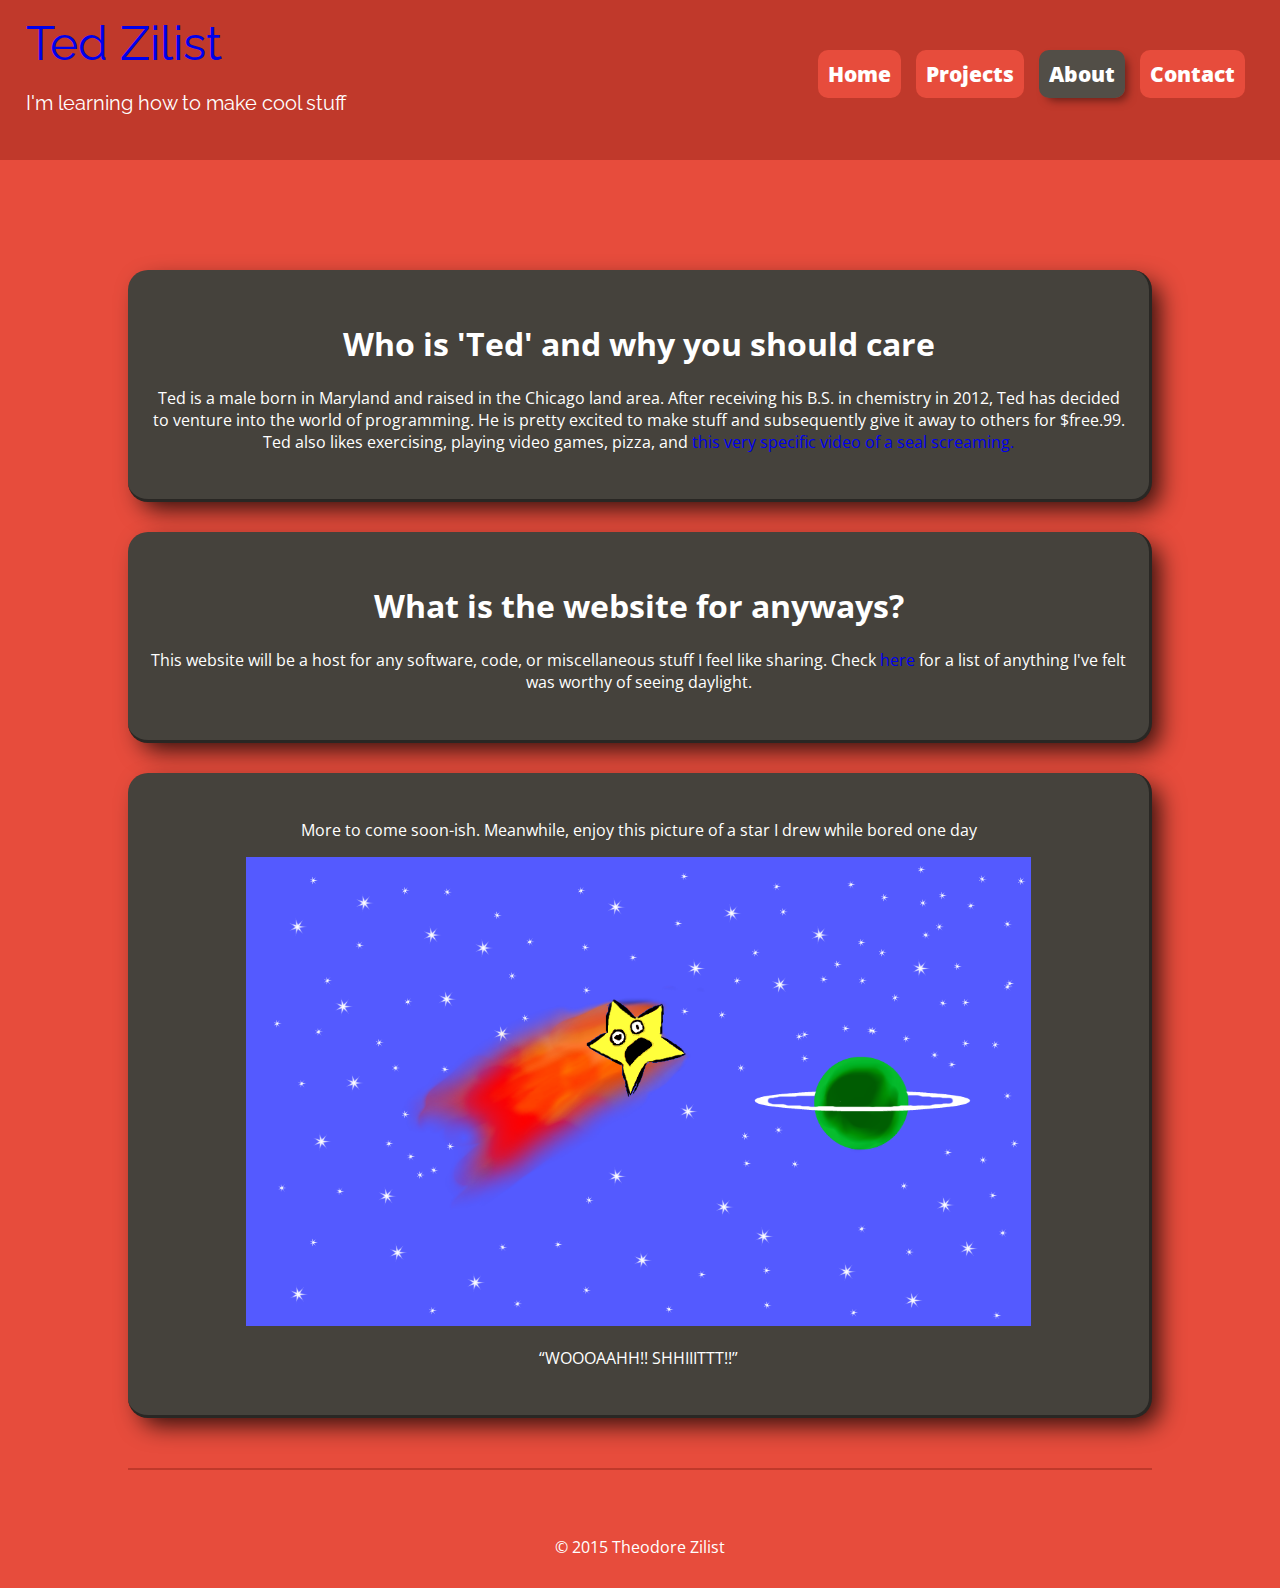
==== about.html @ afb14ad6 "Finalized front page. Almost finished with 'About' section" ====
<!DOCTYPE html>
<html>
<head>
  <meta charset="utf-8">
  <title>Ted Zilist</title>
  <link rel="stylesheet" href="css/normalize.css">
  <link href='https://fonts.googleapis.com/css?family=Open+Sans:400,700|Montserrat:400,700' rel='stylesheet' type='text/css'>
  <link href='http://fonts.googleapis.com/css?family=Raleway:400,700,800,900,500,600,300,200' rel='stylesheet' type='text/css'>
  <link href='https://fonts.googleapis.com/css?family=Pacifico' rel='stylesheet' type='text/css'>
  <link rel="stylesheet" href="css/main.css">
  <meta name="viewport" content="width=device-width, initial-scale=1.0">
</head>
<body>
  <header>
    <div id="headplate">
      <a href="index.html"><h1>Ted Zilist</h1></a>
      <h2>I'm learning how to make cool stuff</h2>
    </div>
    <nav>
      <ul>
        <li><a href="index.html">Home</a></li>
        <li><a href="projects.html">Projects</a></li>
        <li><a href="about.html" class="selected">About</a></li>
        <li><a href="contact.html">Contact</a></li>
      </ul>
    </nav>
  </header>
  <main>
    <div class="window">
      <h1>Who is 'Ted' and why you should care</h1>
      <p>Ted is a male born in Maryland and raised in the Chicago land area. After receiving his B.S. in chemistry in 2012, Ted has decided to venture into the world of programming. He is pretty excited to make stuff and subsequently give it away to others for $free.99. Ted also likes exercising, playing video games, pizza, and <a href="https://youtu.be/B-yUKS3O66A">this very specific video of a seal screaming.</a></p>
    </div>
    <div class="window">
      <h1>What is the website for anyways?</h1>
      <p>This website will be a host for any software, code, or miscellaneous stuff I feel like sharing. Check <a href="projects.html">here</a> for a list of anything I've felt was worthy of seeing daylight.</p>
    </div>
    <div class="window">
      <p>More to come soon-ish. Meanwhile, enjoy this picture of a star I drew while bored one day</p>
      <img src="img/star.png" alt="drawing">
      <p><q>WOOOAAHH!! SHHIIITTT!!</q></p>
    </div>
  </main>
  <footer>
    <p>&copy; 2015 Theodore Zilist</p>
  </footer>
</body>
</html>
---- css/main.css ----
/**************************************************
General
**************************************************/
body {
  font-family:'Open Sans', sans-serif;
}

a {
    text-decoration: none;
}


/**************************************************
Heading
**************************************************/
header{
    width: 100%;
    margin-bottom: 10px;
    padding-bottom: 10px;
}

#headplate {
  width: 100%;
  margin: 0 auto;
}

#headplate a h1{
  font-size: 3em;
  margin: 0 auto 20px;
  padding: 15px 0 0;
}

#headplate h2 {
 font-size: 1.25em;
 margin: 0 auto 30px;
 }

#headplate h1, #headplate h2 {
  font-weight:normal;
  font-family: 'Raleway',sans-serif;
  text-align: center;
}


/**************************************************
Navigation
**************************************************/
nav{
  text-align: center;
  padding: 5px 30px 0 0;
  font-size: .8em;
}

nav ul {
  list-style: none;
  margin: 0;
  padding: 0;
}

nav li {
    display: inline-block;
    margin: 5px;
}

nav a{
  font-weight: 800;
  padding: 10px 10px;
}


/**************************************************
Main
**************************************************/
main{
  margin: 0 auto;
  padding: 0 5%;
  max-width: 80%;
}

#Me {
  text-align: center;
  margin:30px 0 0;
  font-family: 'Raleway',sans-serif;
}

#Me img{
  border-radius: 50%;
  width: 50%;
  max-width: 300px;
  min-width: 200px;
}

#Me h1{
font-size: 2em;
font-weight: normal;
text-align: center;
}

#Me h2{
font-size: 1.25em;
font-weight: normal;
}

.frntpage {
  padding: 10px 20px;
  border-radius: 20px;
  box-shadow: 10px 10px 25px -3px rgba(0, 0, 0, 0.8);
  border-right: 3px solid #292724;
  border-bottom: 3px solid #292724;
}

.frntpage h3 {
  text-align: center;
  font-family: 'Raleway',sans-serif;
  font-size: 1.25em;
}

.frntpage ol {
  margin: 40px 0;
  padding-top: 10px;
  padding-bottom: 10px;
  border-bottom: 2px solid #c0392b;
  border-top: 2px solid #c0392b;
}

.frntpage ol li {
  font-size: .9em;
}

.frntpage #currentideas {
  text-align: justify;
}

.frntpage p {
  text-align: center;
  margin: 0 10%;
  font-size: .9em;
}

#emailaddress {
  margin: 0 auto;
  text-align: center;
}

#cprojects {
  margin-top: 20px;
}

.window {
  border-radius: 20px;
  box-shadow: 10px 10px 25px -3px rgba(0, 0, 0, 0.8);
  border-right: 3px solid #292724;
  border-bottom: 3px solid #292724;
  margin: 30px 0;
  text-align: center;
  padding: 3% 2%;
}

.window img {
  width: 80%;
}

/**************************************************
Footer
**************************************************/
footer {
  margin: 0 auto;
  text-align: center;
  margin-top: 100px;
  margin-bottom: 30px;
  border-top: 2px solid #c0392b;
  width: 80%;
}



/**************************************************
Color
**************************************************/


header{
  background-color: #c0392b;
}

nav{
  background-color: #c0392b;
}

header, #headplate, #headplate a:visited, main, footer{
  color: #fff;
}

nav li a {
  background-color: #e74c3c;
  border-radius: 10px;
  color: #fff;
}

.selected {
  background-color: #524e47;
  color: #fff;
  box-shadow: 5px 5px 10px -3px rgba(0, 0, 0, 0.5)
}


nav li a:hover{
  background-image: none;
  color: #B80000;
  background-color: #ecf0f1;
  border-radius: 10px;
  transition: background-color .2s linear, color 0.2s linear;
  -webkit-transition:background-color .2s linear, color 0.2s linear;
  -moz-transition:color 1s ease;
  -o-transition: color 1s ease;
}

body {
  background-color: #e74c3c;
}

#projects a, #projects a:visited {
  color: #D91E18;
}

#projects a:hover {
  color: #B80000;
}

.frntpage {
  color: #fff;
  background-color: #45423c;
}

.frntpage a {
  color: #e74c3c;
}

.frntpage a:hover {
  color: #B80000;
  background-color: #fff;
  border-radius: 5px;
}

.window {
  background-color: #45423c;
}


/**************************************************
Media Queries
**************************************************/

@media screen and (min-width: 1025px){
  #Me img{
    border-radius: 50%;
    width: 100%;
  }

  header {
    background-color: #c0392b;
    height: 150px;
    margin-bottom: 80px;
  }

  #headplate {
    width: 40%;
    display: block;
    float: left;
  }

  #headplate a h1, #headplate h2 {
    text-align: left;
    margin-left: 5%;
  }

  nav {
    float: right;
    width: 55%;
    display: block;
    text-align: right;
    background-color: transparent;
    margin-top: 50px;
    font-size: 1.3em;
  }

  main {
    clear: both;
    padding-bottom: 20px;
    margin: 0 auto;
    width: 80%;
    overflow: auto;
  }

  #Me {
    display: block;
    float: left;
    width: 30%;
    margin: 6% 3.333% 0 6.6667%;
  }

  #Me h1 {
    margin: 0;
  }

  #info {
    float: left;
    width: 50%;
    margin: 0 6.6667% 15px 3.333%;
  }


  .frntpage h3 {
    font-size: 1.75em;;
  }

  .frntpage ol li {
    font-size: 1.0em;
  }

  .frntpage p {
    font-size: 1.0em;
  }

  .frntpage  #currentideas {
    text-align: center;
  }

  #cprojects {
    float: left;
    width: 50%;
    margin: 0 6.6667% 0 3.333%;
  }

  #Me, #cprojects, #info {
    box-sizing: border-box;
  }

  footer {
    margin-top: 0;
    padding-top: 50px;
    clear: left;
  }



}
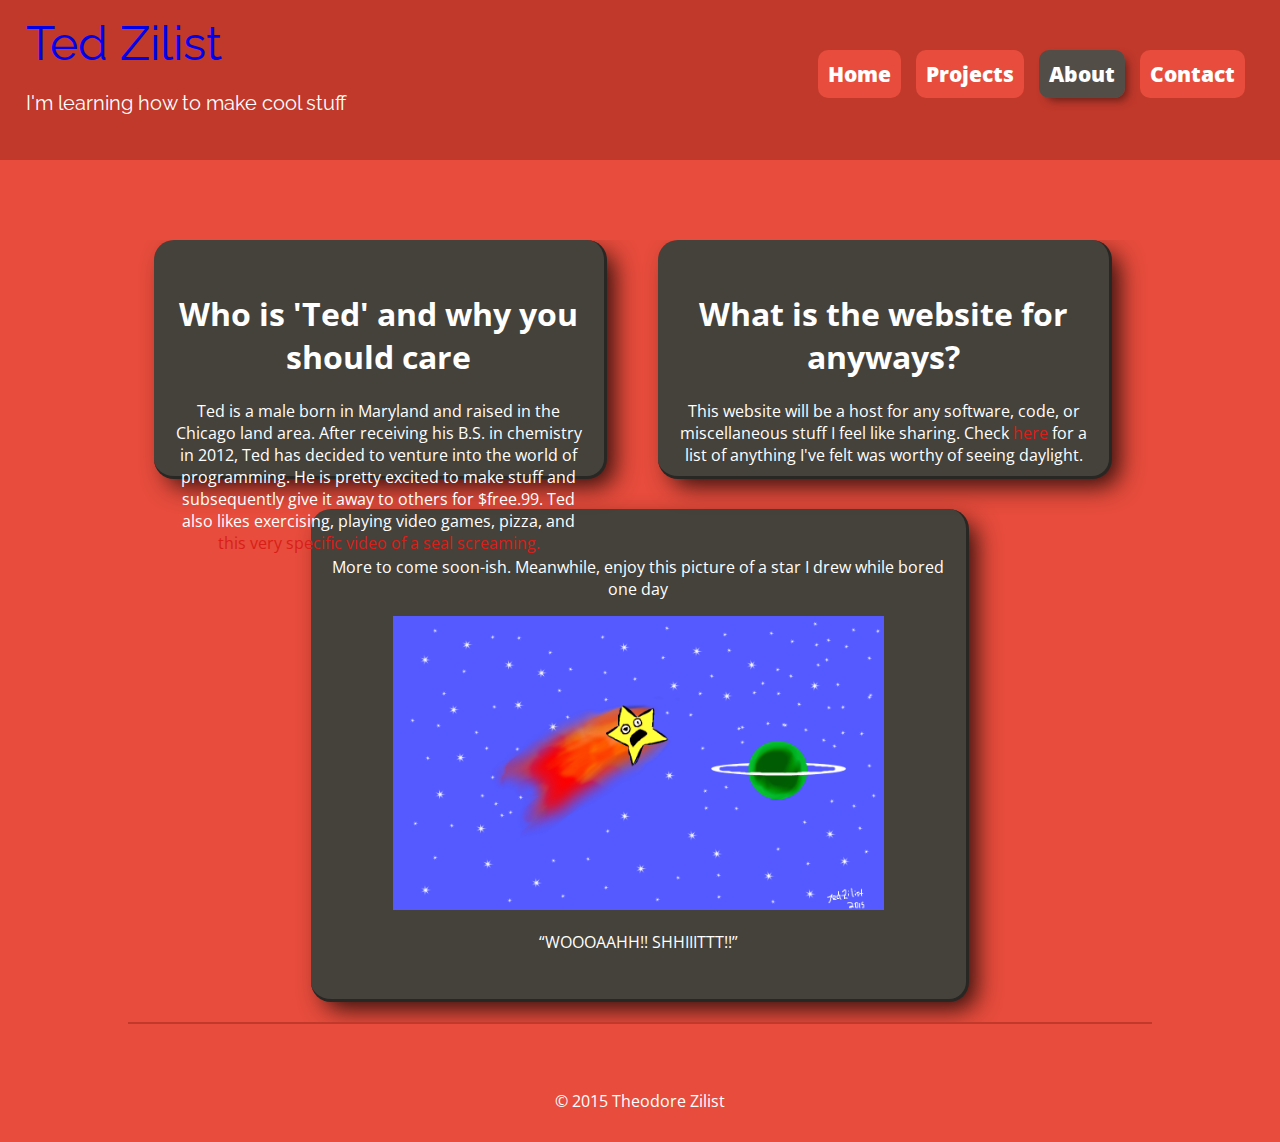
==== commit 5d68e8a1: "finished about page, may need fix w/ IE" ====
--- a/about.html
+++ b/about.html
@@ -26,15 +26,15 @@
     </nav>
   </header>
   <main>
-    <div class="window">
+    <div class="window" id="window1">
       <h1>Who is 'Ted' and why you should care</h1>
       <p>Ted is a male born in Maryland and raised in the Chicago land area. After receiving his B.S. in chemistry in 2012, Ted has decided to venture into the world of programming. He is pretty excited to make stuff and subsequently give it away to others for $free.99. Ted also likes exercising, playing video games, pizza, and <a href="https://youtu.be/B-yUKS3O66A">this very specific video of a seal screaming.</a></p>
     </div>
-    <div class="window">
+    <div class="window" id="window2">
       <h1>What is the website for anyways?</h1>
       <p>This website will be a host for any software, code, or miscellaneous stuff I feel like sharing. Check <a href="projects.html">here</a> for a list of anything I've felt was worthy of seeing daylight.</p>
     </div>
-    <div class="window">
+    <div class="picwindow">
       <p>More to come soon-ish. Meanwhile, enjoy this picture of a star I drew while bored one day</p>
       <img src="img/star.png" alt="drawing">
       <p><q>WOOOAAHH!! SHHIIITTT!!</q></p>
--- a/css/main.css
+++ b/css/main.css
@@ -146,7 +146,7 @@
   margin-top: 20px;
 }
 
-.window {
+.window, .picwindow{
   border-radius: 20px;
   box-shadow: 10px 10px 25px -3px rgba(0, 0, 0, 0.8);
   border-right: 3px solid #292724;
@@ -156,7 +156,7 @@
   padding: 3% 2%;
 }
 
-.window img {
+.picwindow img {
   width: 80%;
 }
 
@@ -242,10 +242,19 @@
   border-radius: 5px;
 }
 
-.window {
+.window, .picwindow {
   background-color: #45423c;
 }
 
+.window a, .window a:visited {
+  color: #D91E18;
+}
+
+.window a:hover {
+  color: #B80000;
+  background-color: #fff;
+  border-radius: 5px;
+}
 
 /**************************************************
 Media Queries
@@ -342,6 +351,20 @@
     clear: left;
   }
 
-
-
-}
+  .window {
+    float: left;
+    width: 40%;
+    height: 175px;
+  }
+
+  #window1, #window2{
+    margin: 0 2.5% 30px 2.5%;
+  }
+
+  .picwindow {
+    clear: left;
+    width: 60%;
+    margin: 0 auto;
+  }
+
+}
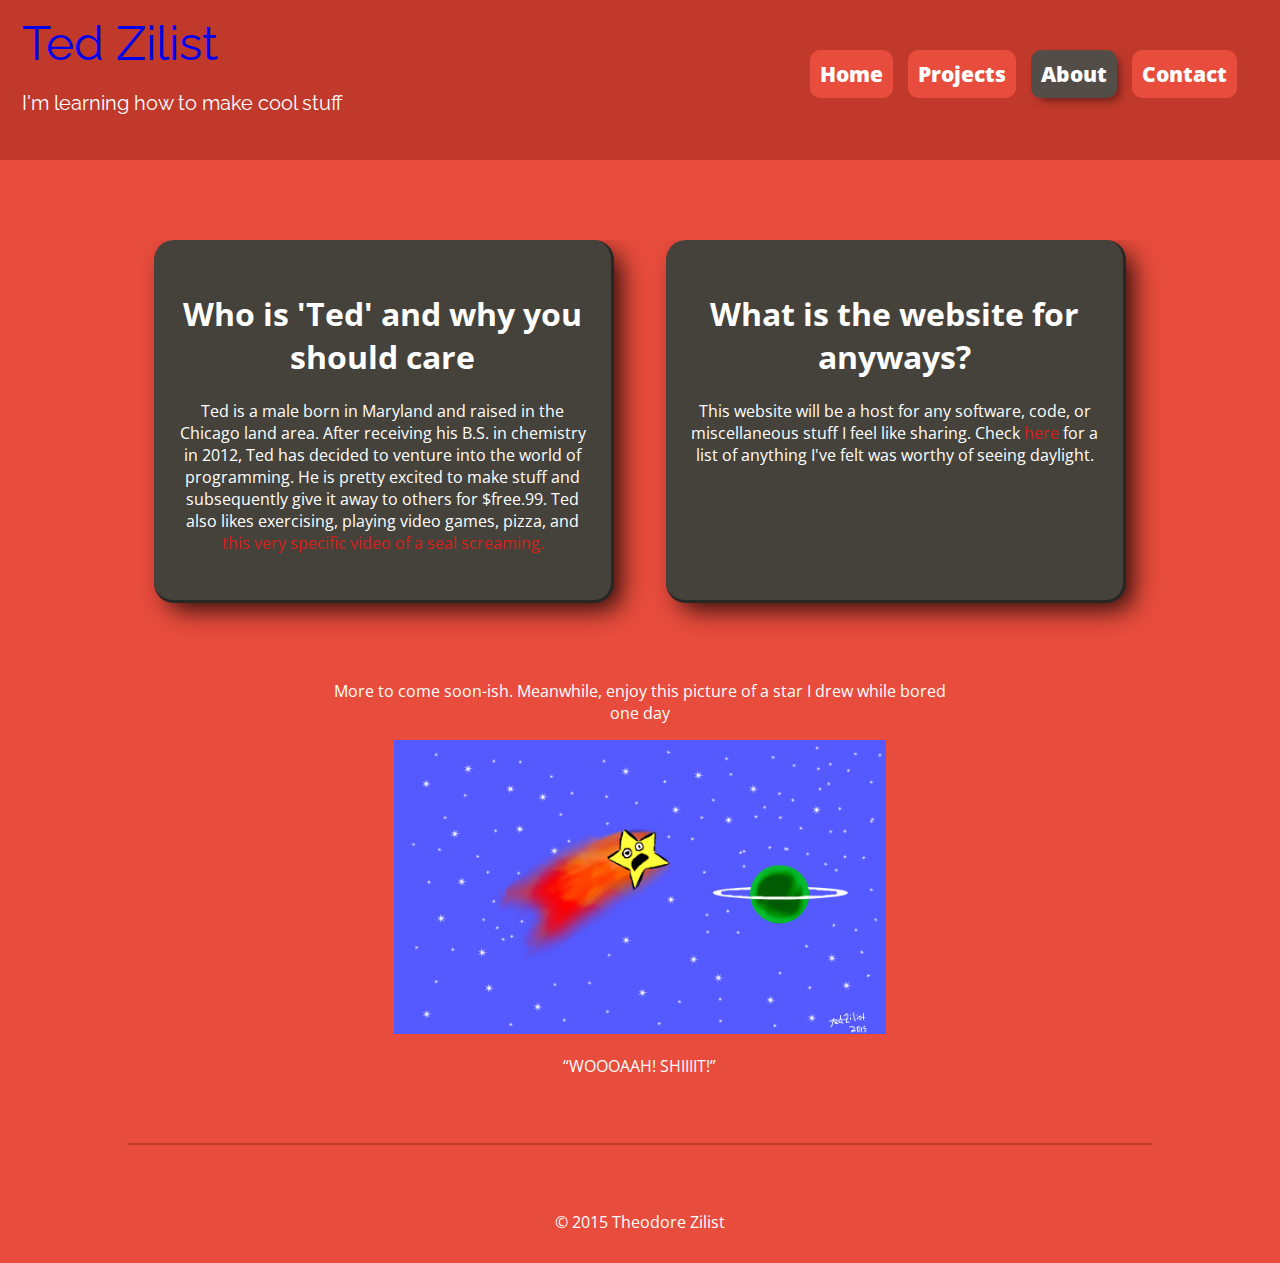
==== commit d5c74a00: "Finalized Website 1.0" ====
--- a/about.html
+++ b/about.html
@@ -26,18 +26,20 @@
     </nav>
   </header>
   <main>
-    <div class="window" id="window1">
-      <h1>Who is 'Ted' and why you should care</h1>
-      <p>Ted is a male born in Maryland and raised in the Chicago land area. After receiving his B.S. in chemistry in 2012, Ted has decided to venture into the world of programming. He is pretty excited to make stuff and subsequently give it away to others for $free.99. Ted also likes exercising, playing video games, pizza, and <a href="https://youtu.be/B-yUKS3O66A">this very specific video of a seal screaming.</a></p>
-    </div>
-    <div class="window" id="window2">
-      <h1>What is the website for anyways?</h1>
-      <p>This website will be a host for any software, code, or miscellaneous stuff I feel like sharing. Check <a href="projects.html">here</a> for a list of anything I've felt was worthy of seeing daylight.</p>
+    <div class="flex">
+      <div class="window" id="window1">
+        <h1>Who is 'Ted' and why you should care</h1>
+        <p>Ted is a male born in Maryland and raised in the Chicago land area. After receiving his B.S. in chemistry in 2012, Ted has decided to venture into the world of programming. He is pretty excited to make stuff and subsequently give it away to others for $free.99. Ted also likes exercising, playing video games, pizza, and <a href="https://youtu.be/B-yUKS3O66A">this very specific video of a seal screaming.</a></p>
+      </div>
+      <div class="window" id="window2">
+        <h1>What is the website for anyways?</h1>
+        <p>This website will be a host for any software, code, or miscellaneous stuff I feel like sharing. Check <a href="projects.html">here</a> for a list of anything I've felt was worthy of seeing daylight.</p>
+      </div>
     </div>
     <div class="picwindow">
       <p>More to come soon-ish. Meanwhile, enjoy this picture of a star I drew while bored one day</p>
       <img src="img/star.png" alt="drawing">
-      <p><q>WOOOAAHH!! SHHIIITTT!!</q></p>
+      <p><q>WOOOAAH! SHIIIIT!</q></p>
     </div>
   </main>
   <footer>
--- a/css/main.css
+++ b/css/main.css
@@ -47,8 +47,8 @@
 **************************************************/
 nav{
   text-align: center;
-  padding: 5px 30px 0 0;
-  font-size: .8em;
+  padding: 5px 0 0;
+  font-size: .7em;
 }
 
 nav ul {
@@ -146,7 +146,12 @@
   margin-top: 20px;
 }
 
-.window, .picwindow{
+/**************************************************
+About
+**************************************************/
+
+
+.window {
   border-radius: 20px;
   box-shadow: 10px 10px 25px -3px rgba(0, 0, 0, 0.8);
   border-right: 3px solid #292724;
@@ -156,8 +161,40 @@
   padding: 3% 2%;
 }
 
+.picwindow{
+  margin: 30px 0;
+  text-align: center;
+  padding: 3% 2%;
+}
+
 .picwindow img {
   width: 80%;
+}
+
+/**************************************************
+Contact
+**************************************************/
+
+#contactstyle {
+  text-align: center;
+  font-size: 0.75em;
+}
+
+#contactstyle ul {
+  list-style: none;
+  padding: 0;
+}
+
+#constactstyle li {
+
+}
+
+#contactstyle img {
+  width: 5%;
+  height: 5%;
+  min-width: 50px;
+  min-height: 50px;
+  margin: 10px 0;
 }
 
 /**************************************************
@@ -209,8 +246,8 @@
   color: #B80000;
   background-color: #ecf0f1;
   border-radius: 10px;
-  transition: background-color .2s linear, color 0.2s linear;
-  -webkit-transition:background-color .2s linear, color 0.2s linear;
+  transition: background-color .2s ease-in-out;
+  -webkit-transition:background-color .2s ease-in-out;
   -moz-transition:color 1s ease;
   -o-transition: color 1s ease;
 }
@@ -242,7 +279,7 @@
   border-radius: 5px;
 }
 
-.window, .picwindow {
+.window {
   background-color: #45423c;
 }
 
@@ -260,6 +297,12 @@
 Media Queries
 **************************************************/
 
+@media screen and (min-width:500px){
+  nav {
+    font-size: 1.3em;
+  }
+}
+
 @media screen and (min-width: 1025px){
   #Me img{
     border-radius: 50%;
@@ -273,7 +316,7 @@
   }
 
   #headplate {
-    width: 40%;
+    width: 35%;
     display: block;
     float: left;
   }
@@ -291,6 +334,7 @@
     background-color: transparent;
     margin-top: 50px;
     font-size: 1.3em;
+    margin-right: 3%;
   }
 
   main {
@@ -351,10 +395,14 @@
     clear: left;
   }
 
+  .flex{
+    display: flex;
+  }
+
   .window {
     float: left;
     width: 40%;
-    height: 175px;
+    flex: 1;
   }
 
   #window1, #window2{
@@ -367,4 +415,26 @@
     margin: 0 auto;
   }
 
-}
+  #projectswindow {
+    display: block;
+    float: none;
+    margin-right: auto;
+    margin-left: auto;
+  }
+
+  #contactstyle ul {
+    margin-top: 50px;
+  }
+
+  #contactstyle li {
+    display: inline-block;
+  }
+
+  #contactstyle img {
+    min-width: 120px;
+    min-height: 120px;
+    margin: 10px 0;
+  }
+
+
+}
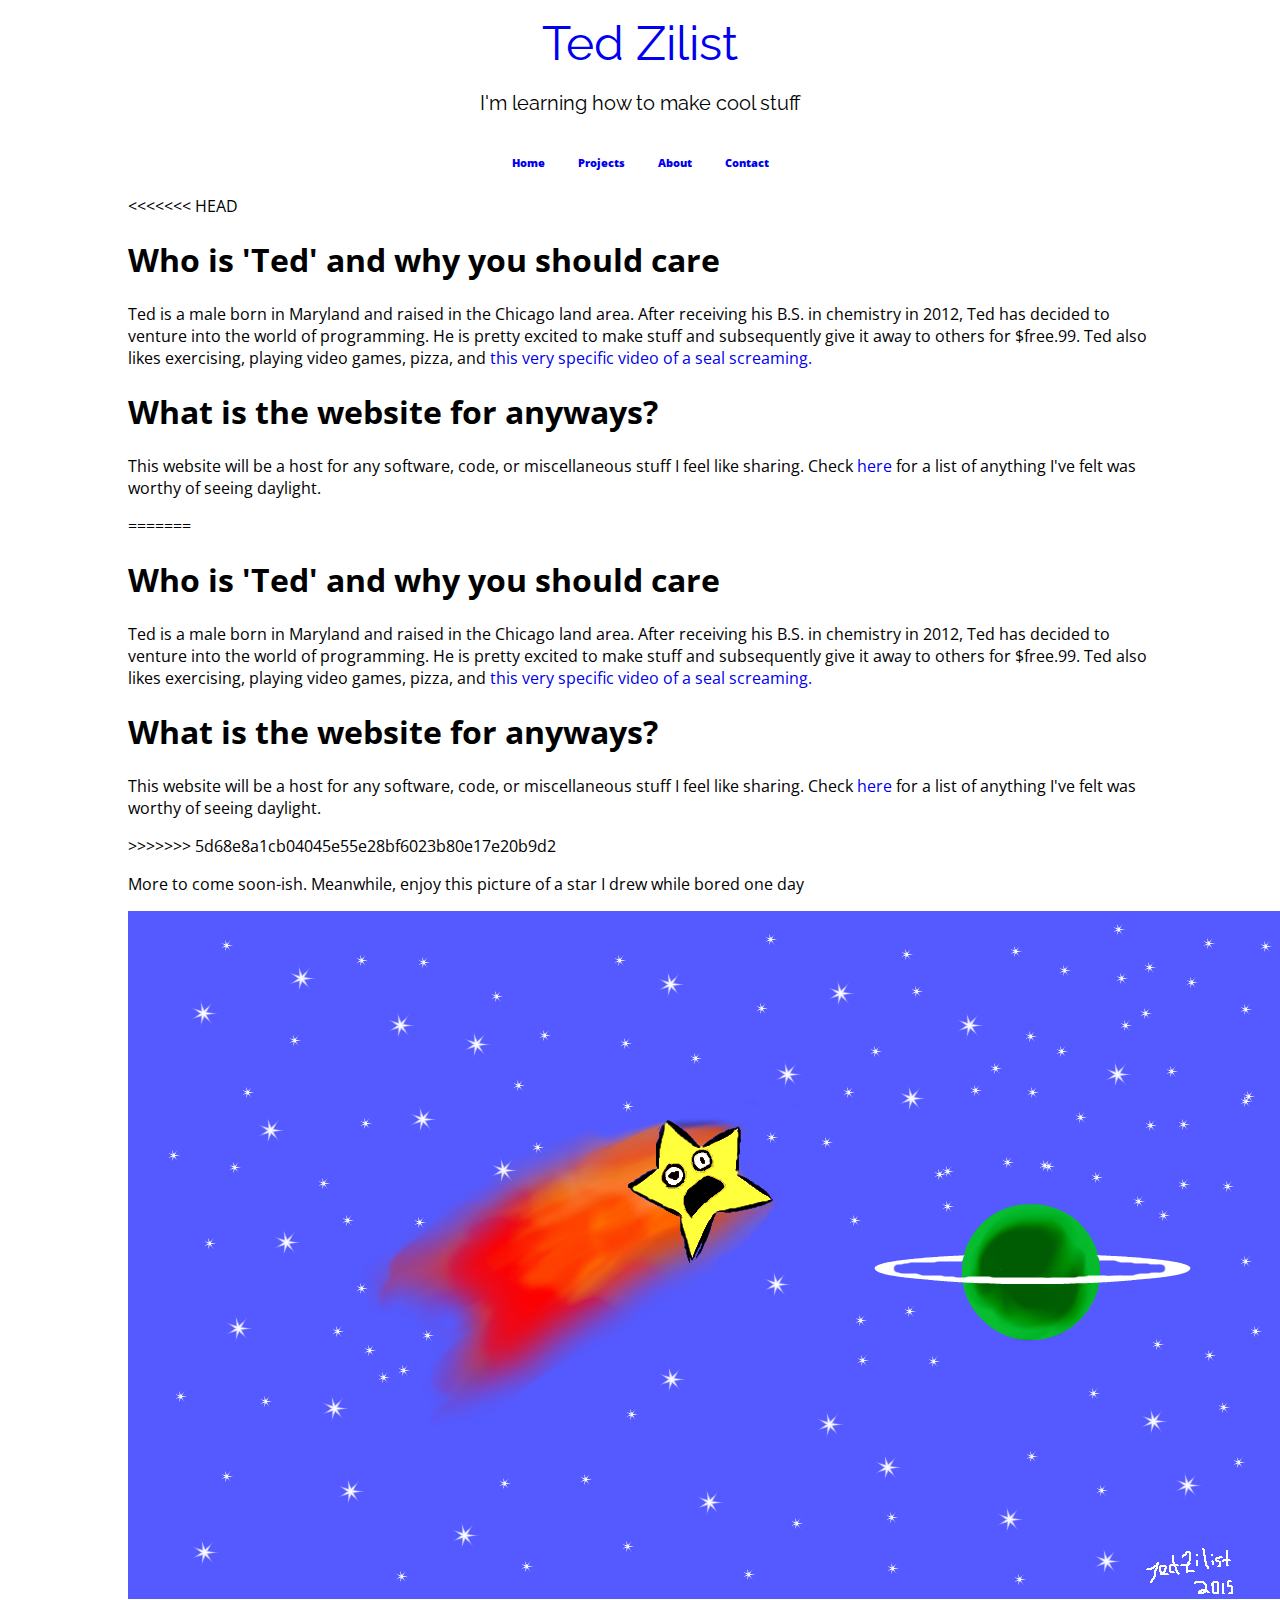
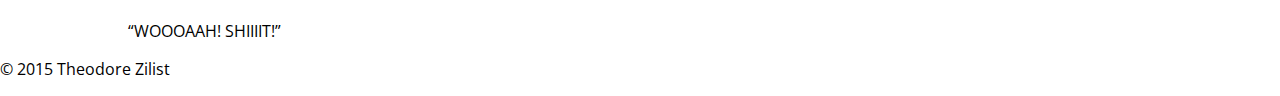
==== commit abca4e1f: "Merge branch 'master' of github.com:tzilist/personalwebsite" ====
--- a/about.html
+++ b/about.html
@@ -26,6 +26,7 @@
     </nav>
   </header>
   <main>
+<<<<<<< HEAD
     <div class="flex">
       <div class="window" id="window1">
         <h1>Who is 'Ted' and why you should care</h1>
@@ -36,6 +37,16 @@
         <p>This website will be a host for any software, code, or miscellaneous stuff I feel like sharing. Check <a href="projects.html">here</a> for a list of anything I've felt was worthy of seeing daylight.</p>
       </div>
     </div>
+=======
+    <div class="window" id="window1">
+      <h1>Who is 'Ted' and why you should care</h1>
+      <p>Ted is a male born in Maryland and raised in the Chicago land area. After receiving his B.S. in chemistry in 2012, Ted has decided to venture into the world of programming. He is pretty excited to make stuff and subsequently give it away to others for $free.99. Ted also likes exercising, playing video games, pizza, and <a href="https://youtu.be/B-yUKS3O66A">this very specific video of a seal screaming.</a></p>
+    </div>
+    <div class="window" id="window2">
+      <h1>What is the website for anyways?</h1>
+      <p>This website will be a host for any software, code, or miscellaneous stuff I feel like sharing. Check <a href="projects.html">here</a> for a list of anything I've felt was worthy of seeing daylight.</p>
+    </div>
+>>>>>>> 5d68e8a1cb04045e55e28bf6023b80e17e20b9d2
     <div class="picwindow">
       <p>More to come soon-ish. Meanwhile, enjoy this picture of a star I drew while bored one day</p>
       <img src="img/star.png" alt="drawing">
--- a/css/main.css
+++ b/css/main.css
@@ -146,12 +146,16 @@
   margin-top: 20px;
 }
 
+<<<<<<< HEAD
 /**************************************************
 About
 **************************************************/
 
 
 .window {
+=======
+.window, .picwindow{
+>>>>>>> 5d68e8a1cb04045e55e28bf6023b80e17e20b9d2
   border-radius: 20px;
   box-shadow: 10px 10px 25px -3px rgba(0, 0, 0, 0.8);
   border-right: 3px solid #292724;
@@ -161,12 +165,15 @@
   padding: 3% 2%;
 }
 
+<<<<<<< HEAD
 .picwindow{
   margin: 30px 0;
   text-align: center;
   padding: 3% 2%;
 }
 
+=======
+>>>>>>> 5d68e8a1cb04045e55e28bf6023b80e17e20b9d2
 .picwindow img {
   width: 80%;
 }
@@ -279,7 +286,7 @@
   border-radius: 5px;
 }
 
-.window {
+.window, .picwindow {
   background-color: #45423c;
 }
 
@@ -395,6 +402,7 @@
     clear: left;
   }
 
+<<<<<<< HEAD
   .flex{
     display: flex;
   }
@@ -403,11 +411,18 @@
     float: left;
     width: 40%;
     flex: 1;
+=======
+  .window {
+    float: left;
+    width: 40%;
+    height: 175px;
+>>>>>>> 5d68e8a1cb04045e55e28bf6023b80e17e20b9d2
   }
 
   #window1, #window2{
     margin: 0 2.5% 30px 2.5%;
   }
+<<<<<<< HEAD
 
   .picwindow {
     clear: left;
@@ -435,6 +450,13 @@
     min-height: 120px;
     margin: 10px 0;
   }
-
-
-}
+=======
+>>>>>>> 5d68e8a1cb04045e55e28bf6023b80e17e20b9d2
+
+  .picwindow {
+    clear: left;
+    width: 60%;
+    margin: 0 auto;
+  }
+
+}
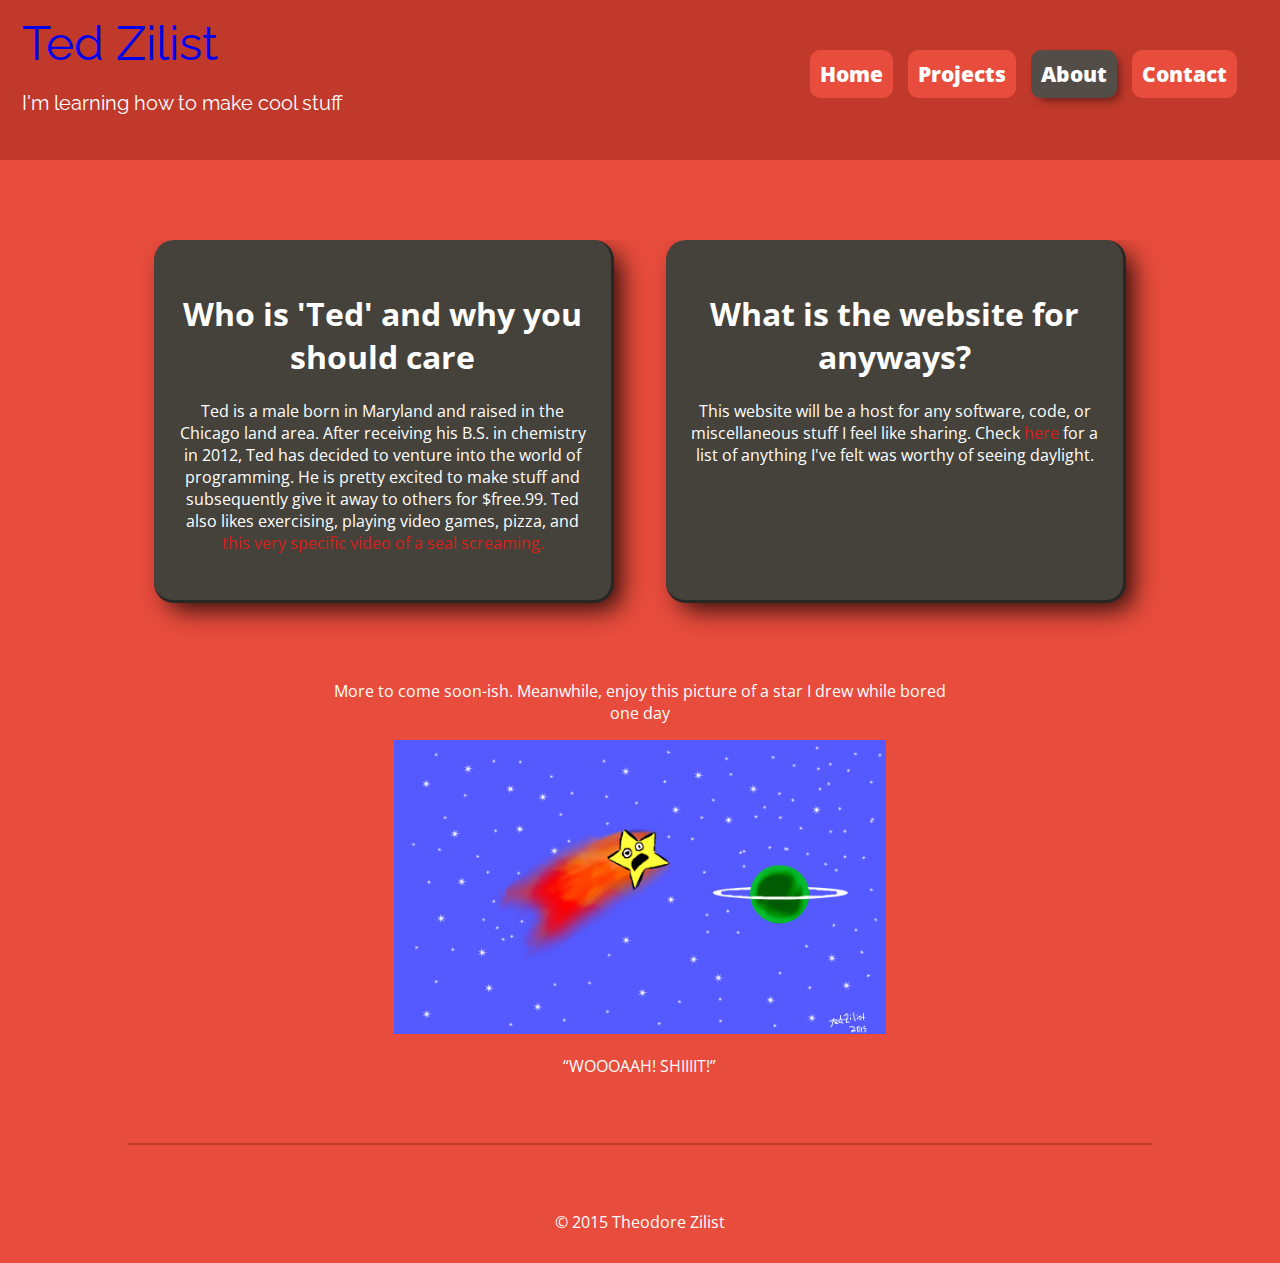
==== commit 9884d950: "Finalized website 1.0" ====
--- a/about.html
+++ b/about.html
@@ -26,7 +26,6 @@
     </nav>
   </header>
   <main>
-<<<<<<< HEAD
     <div class="flex">
       <div class="window" id="window1">
         <h1>Who is 'Ted' and why you should care</h1>
@@ -37,16 +36,6 @@
         <p>This website will be a host for any software, code, or miscellaneous stuff I feel like sharing. Check <a href="projects.html">here</a> for a list of anything I've felt was worthy of seeing daylight.</p>
       </div>
     </div>
-=======
-    <div class="window" id="window1">
-      <h1>Who is 'Ted' and why you should care</h1>
-      <p>Ted is a male born in Maryland and raised in the Chicago land area. After receiving his B.S. in chemistry in 2012, Ted has decided to venture into the world of programming. He is pretty excited to make stuff and subsequently give it away to others for $free.99. Ted also likes exercising, playing video games, pizza, and <a href="https://youtu.be/B-yUKS3O66A">this very specific video of a seal screaming.</a></p>
-    </div>
-    <div class="window" id="window2">
-      <h1>What is the website for anyways?</h1>
-      <p>This website will be a host for any software, code, or miscellaneous stuff I feel like sharing. Check <a href="projects.html">here</a> for a list of anything I've felt was worthy of seeing daylight.</p>
-    </div>
->>>>>>> 5d68e8a1cb04045e55e28bf6023b80e17e20b9d2
     <div class="picwindow">
       <p>More to come soon-ish. Meanwhile, enjoy this picture of a star I drew while bored one day</p>
       <img src="img/star.png" alt="drawing">
--- a/css/main.css
+++ b/css/main.css
@@ -146,16 +146,12 @@
   margin-top: 20px;
 }
 
-<<<<<<< HEAD
 /**************************************************
 About
 **************************************************/
 
 
 .window {
-=======
-.window, .picwindow{
->>>>>>> 5d68e8a1cb04045e55e28bf6023b80e17e20b9d2
   border-radius: 20px;
   box-shadow: 10px 10px 25px -3px rgba(0, 0, 0, 0.8);
   border-right: 3px solid #292724;
@@ -165,15 +161,12 @@
   padding: 3% 2%;
 }
 
-<<<<<<< HEAD
 .picwindow{
   margin: 30px 0;
   text-align: center;
   padding: 3% 2%;
 }
 
-=======
->>>>>>> 5d68e8a1cb04045e55e28bf6023b80e17e20b9d2
 .picwindow img {
   width: 80%;
 }
@@ -286,7 +279,7 @@
   border-radius: 5px;
 }
 
-.window, .picwindow {
+.window {
   background-color: #45423c;
 }
 
@@ -402,7 +395,6 @@
     clear: left;
   }
 
-<<<<<<< HEAD
   .flex{
     display: flex;
   }
@@ -411,18 +403,11 @@
     float: left;
     width: 40%;
     flex: 1;
-=======
-  .window {
-    float: left;
-    width: 40%;
-    height: 175px;
->>>>>>> 5d68e8a1cb04045e55e28bf6023b80e17e20b9d2
   }
 
   #window1, #window2{
     margin: 0 2.5% 30px 2.5%;
   }
-<<<<<<< HEAD
 
   .picwindow {
     clear: left;
@@ -450,13 +435,6 @@
     min-height: 120px;
     margin: 10px 0;
   }
-=======
->>>>>>> 5d68e8a1cb04045e55e28bf6023b80e17e20b9d2
-
-  .picwindow {
-    clear: left;
-    width: 60%;
-    margin: 0 auto;
-  }
-
-}
+
+
+}
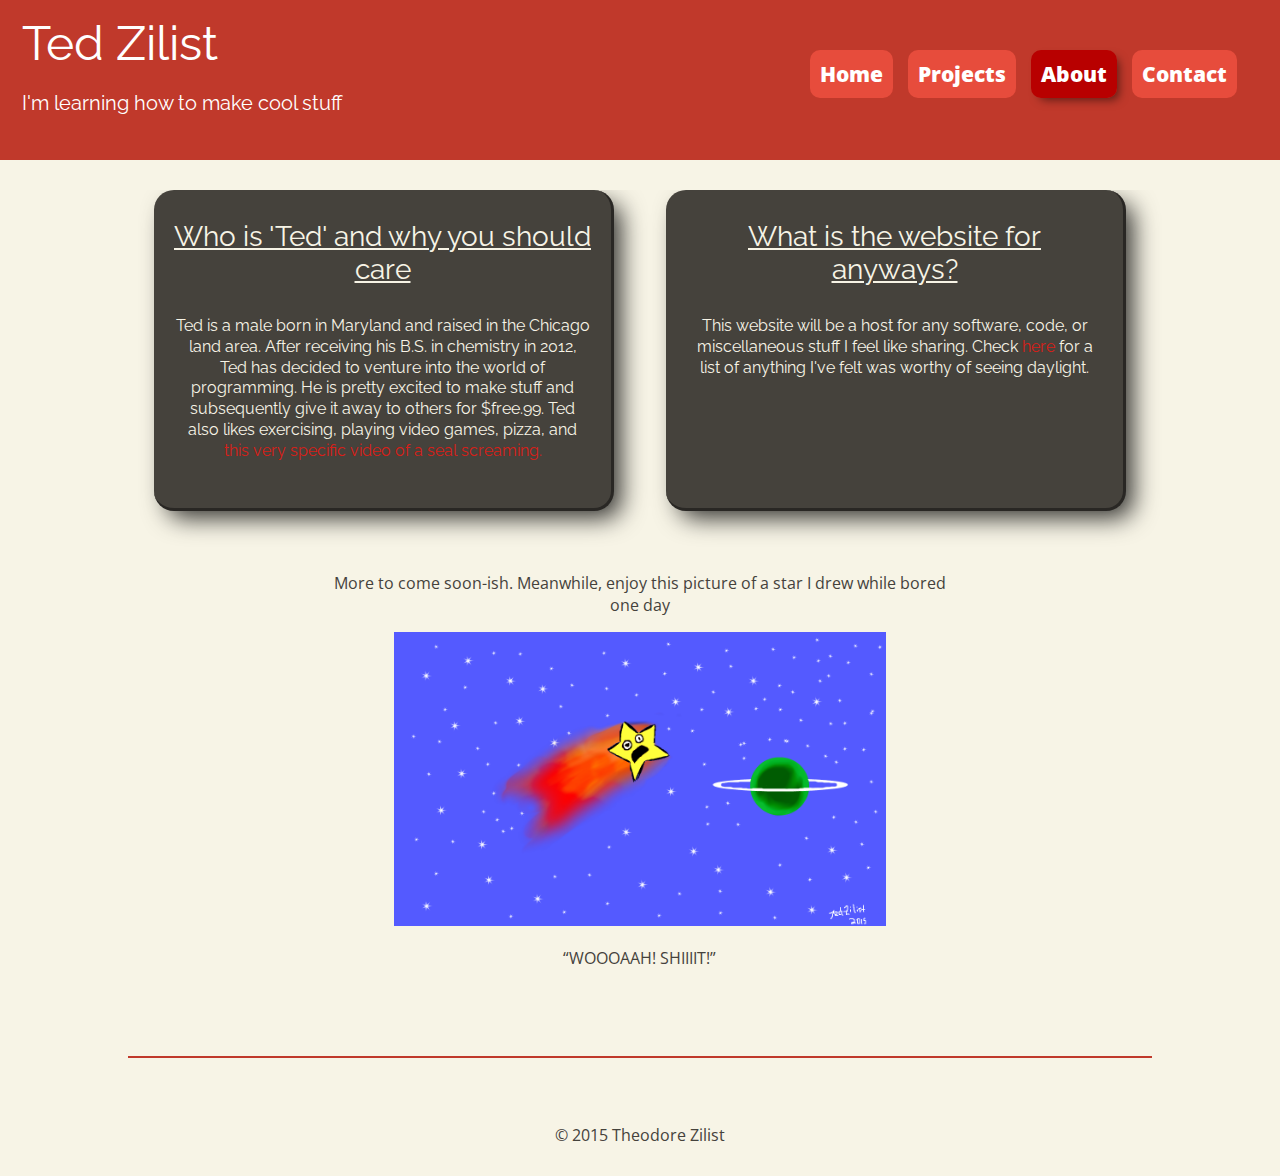
==== commit 61025cc9: "Fixed a few bugs on website, in good standing. Need to add blog for projects next" ====
--- a/about.html
+++ b/about.html
@@ -9,6 +9,26 @@
   <link href='https://fonts.googleapis.com/css?family=Pacifico' rel='stylesheet' type='text/css'>
   <link rel="stylesheet" href="css/main.css">
   <meta name="viewport" content="width=device-width, initial-scale=1.0">
+  <link rel="shortcut icon" href="img/favicon.ico">
+  <link rel="icon" sizes="16x16 32x32 64x64" href="img/favicon.ico">
+  <link rel="icon" type="image/png" sizes="196x196" href="img/favicon-192.png">
+  <link rel="icon" type="image/png" sizes="160x160" href="img/favicon-160.png">
+  <link rel="icon" type="image/png" sizes="96x96" href="img/favicon-96.png">
+  <link rel="icon" type="image/png" sizes="64x64" href="img/favicon-64.png">
+  <link rel="icon" type="image/png" sizes="32x32" href="img/favicon-32.png">
+  <link rel="icon" type="image/png" sizes="16x16" href="img/favicon-16.png">
+  <link rel="apple-touch-icon" href="img/favicon-57.png">
+  <link rel="apple-touch-icon" sizes="114x114" href="img/favicon-114.png">
+  <link rel="apple-touch-icon" sizes="72x72" href="img/favicon-72.png">
+  <link rel="apple-touch-icon" sizes="144x144" href="img/favicon-144.png">
+  <link rel="apple-touch-icon" sizes="60x60" href="img/favicon-60.png">
+  <link rel="apple-touch-icon" sizes="120x120" href="img/favicon-120.png">
+  <link rel="apple-touch-icon" sizes="76x76" href="img/favicon-76.png">
+  <link rel="apple-touch-icon" sizes="152x152" href="img/favicon-152.png">
+  <link rel="apple-touch-icon" sizes="180x180" href="img/favicon-180.png">
+  <meta name="msapplication-TileColor" content="#FFFFFF">
+  <meta name="msapplication-TileImage" content="img/favicon-144.png">
+  <meta name="msapplication-config" content="/browserconfig.xml">
 </head>
 <body>
   <header>
--- a/css/main.css
+++ b/css/main.css
@@ -107,28 +107,31 @@
   box-shadow: 10px 10px 25px -3px rgba(0, 0, 0, 0.8);
   border-right: 3px solid #292724;
   border-bottom: 3px solid #292724;
+  font-family: 'Raleway',sans-serif;
+  text-align: center;
 }
 
 .frntpage h3 {
-  text-align: center;
-  font-family: 'Raleway',sans-serif;
   font-size: 1.25em;
+  font-weight: normal;
+  text-decoration: underline;
 }
 
 .frntpage ol {
   margin: 40px 0;
-  padding-top: 10px;
-  padding-bottom: 10px;
   border-bottom: 2px solid #c0392b;
   border-top: 2px solid #c0392b;
+  list-style: none;
+  padding: 10px 0;
 }
 
 .frntpage ol li {
   font-size: .9em;
 }
 
-.frntpage #currentideas {
+#currentideas {
   text-align: justify;
+  margin-bottom: 20px;
 }
 
 .frntpage p {
@@ -144,6 +147,10 @@
 
 #cprojects {
   margin-top: 20px;
+}
+
+.marginfix{
+  margin-bottom: 20px;
 }
 
 /**************************************************
@@ -158,7 +165,20 @@
   border-bottom: 3px solid #292724;
   margin: 30px 0;
   text-align: center;
-  padding: 3% 2%;
+  padding: 30px 20px;
+  font-family: 'Raleway',sans-serif;
+}
+
+.window h1 {
+  margin-top: 0;
+  margin-bottom: 30px;
+  font-weight: normal;
+  text-decoration: underline;
+  font-size: 1.25em;
+}
+
+.window p {
+  font-size: 0.9em;
 }
 
 .picwindow{
@@ -178,6 +198,8 @@
 #contactstyle {
   text-align: center;
   font-size: 0.75em;
+  font-family: 'Raleway',sans-serif;
+  font-weight: normal;
 }
 
 #contactstyle ul {
@@ -198,6 +220,16 @@
 }
 
 /**************************************************
+Projects
+**************************************************/
+#projectswindow {
+  font-family:'Raleway',sans-serif;
+  font-weight: normal;
+  font-size: 1.25em;
+}
+
+
+/**************************************************
 Footer
 **************************************************/
 footer {
@@ -224,8 +256,12 @@
   background-color: #c0392b;
 }
 
-header, #headplate, #headplate a:visited, main, footer{
+header, #headplate a h1, #headplate a:visited{
   color: #fff;
+}
+
+main, footer{
+  color: #45423c;
 }
 
 nav li a {
@@ -235,7 +271,7 @@
 }
 
 .selected {
-  background-color: #524e47;
+  background-color: #B80000;
   color: #fff;
   box-shadow: 5px 5px 10px -3px rgba(0, 0, 0, 0.5)
 }
@@ -253,7 +289,7 @@
 }
 
 body {
-  background-color: #e74c3c;
+  background-color: #F7F4E6;
 }
 
 #projects a, #projects a:visited {
@@ -265,7 +301,7 @@
 }
 
 .frntpage {
-  color: #fff;
+  color: #F7F4E6;
   background-color: #45423c;
 }
 
@@ -281,6 +317,7 @@
 
 .window {
   background-color: #45423c;
+  color: #F7F4E6;
 }
 
 .window a, .window a:visited {
@@ -312,7 +349,7 @@
   header {
     background-color: #c0392b;
     height: 150px;
-    margin-bottom: 80px;
+    margin-bottom: 30px;
   }
 
   #headplate {
@@ -340,7 +377,7 @@
   main {
     clear: both;
     padding-bottom: 20px;
-    margin: 0 auto;
+    margin: 0 auto 20px;
     width: 80%;
     overflow: auto;
   }
@@ -364,7 +401,7 @@
 
 
   .frntpage h3 {
-    font-size: 1.75em;;
+    font-size: 1.75em;
   }
 
   .frntpage ol li {
@@ -405,8 +442,17 @@
     flex: 1;
   }
 
+  .window h1 {
+    font-size: 1.75em;
+  }
+
+  .window p {
+    line-height: 1.3;
+    font-size: 1em;
+  }
+
   #window1, #window2{
-    margin: 0 2.5% 30px 2.5%;
+    margin: 0 2.5% 15px 2.5%;
   }
 
   .picwindow {
@@ -420,6 +466,7 @@
     float: none;
     margin-right: auto;
     margin-left: auto;
+    font-size: 1.75em;
   }
 
   #contactstyle ul {
@@ -431,8 +478,8 @@
   }
 
   #contactstyle img {
-    min-width: 120px;
-    min-height: 120px;
+    max-width: 100px;
+    max-height: 100px;
     margin: 10px 0;
   }
 
